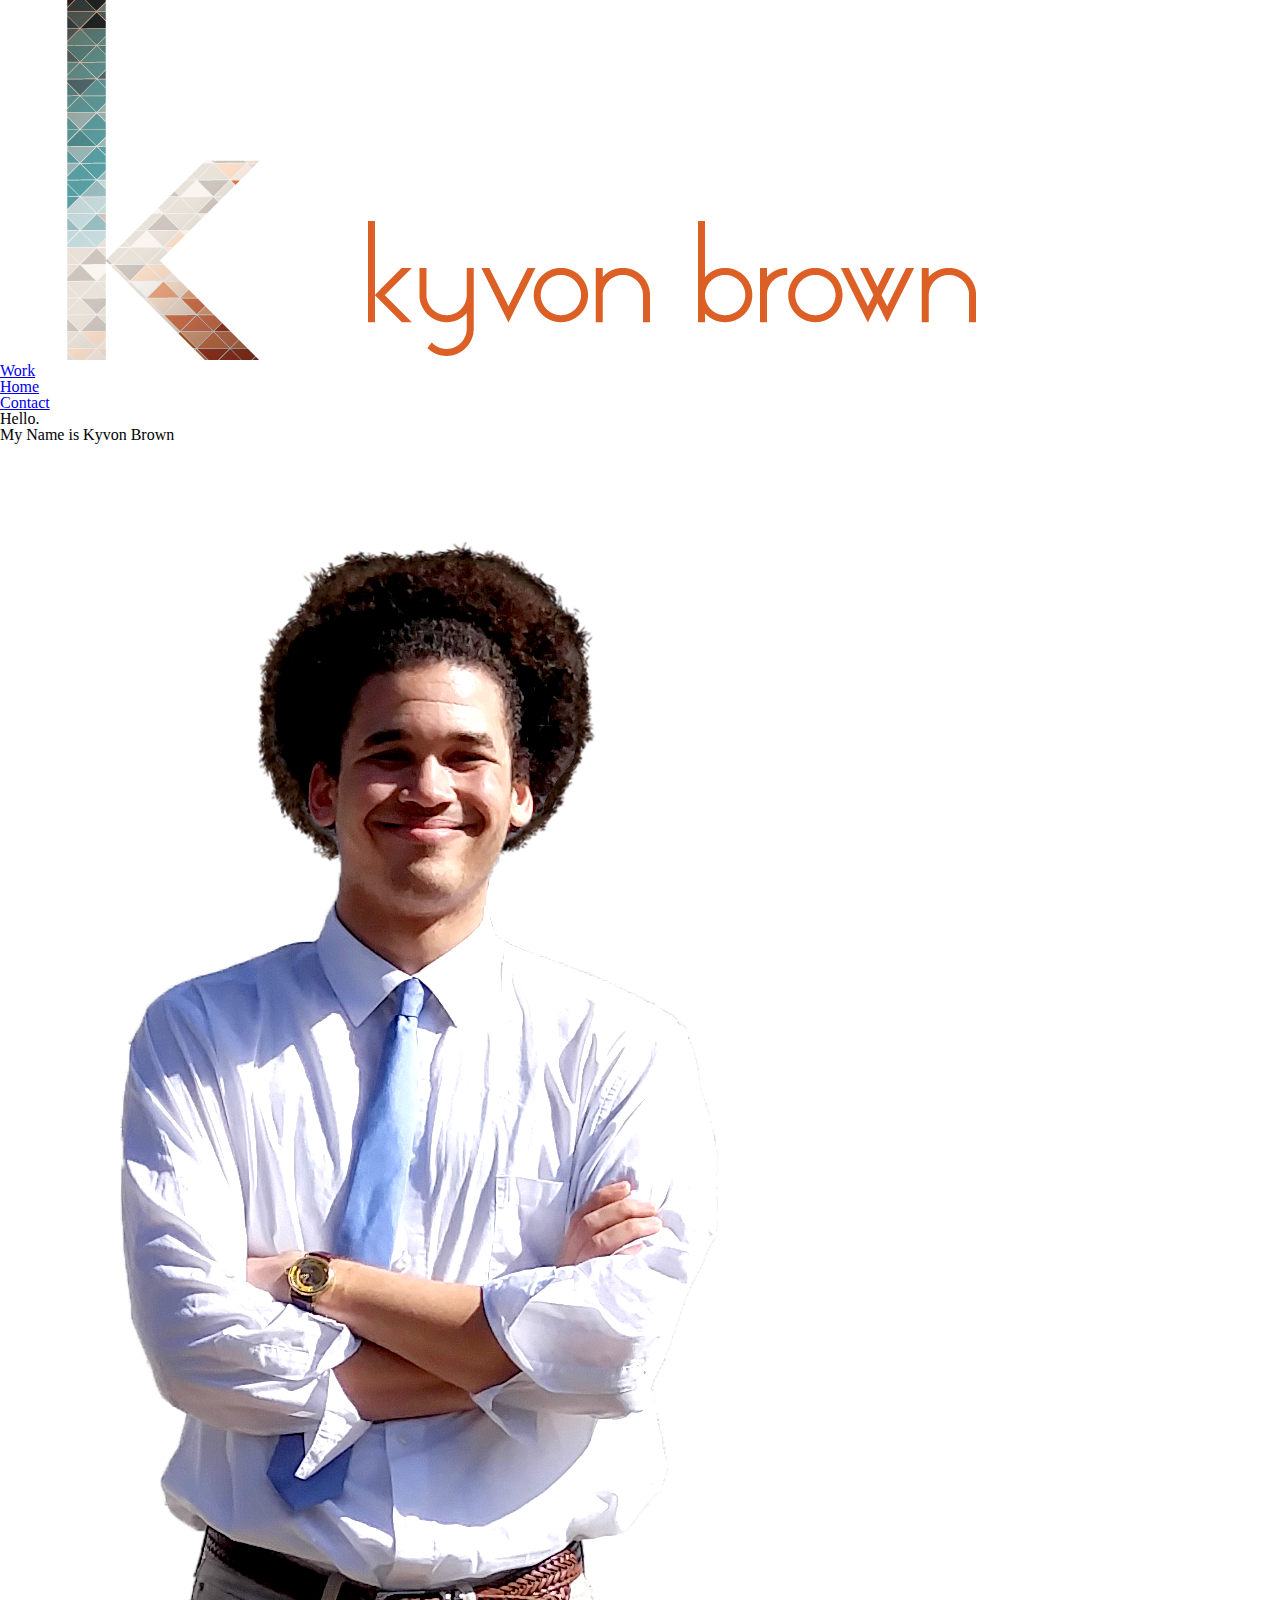
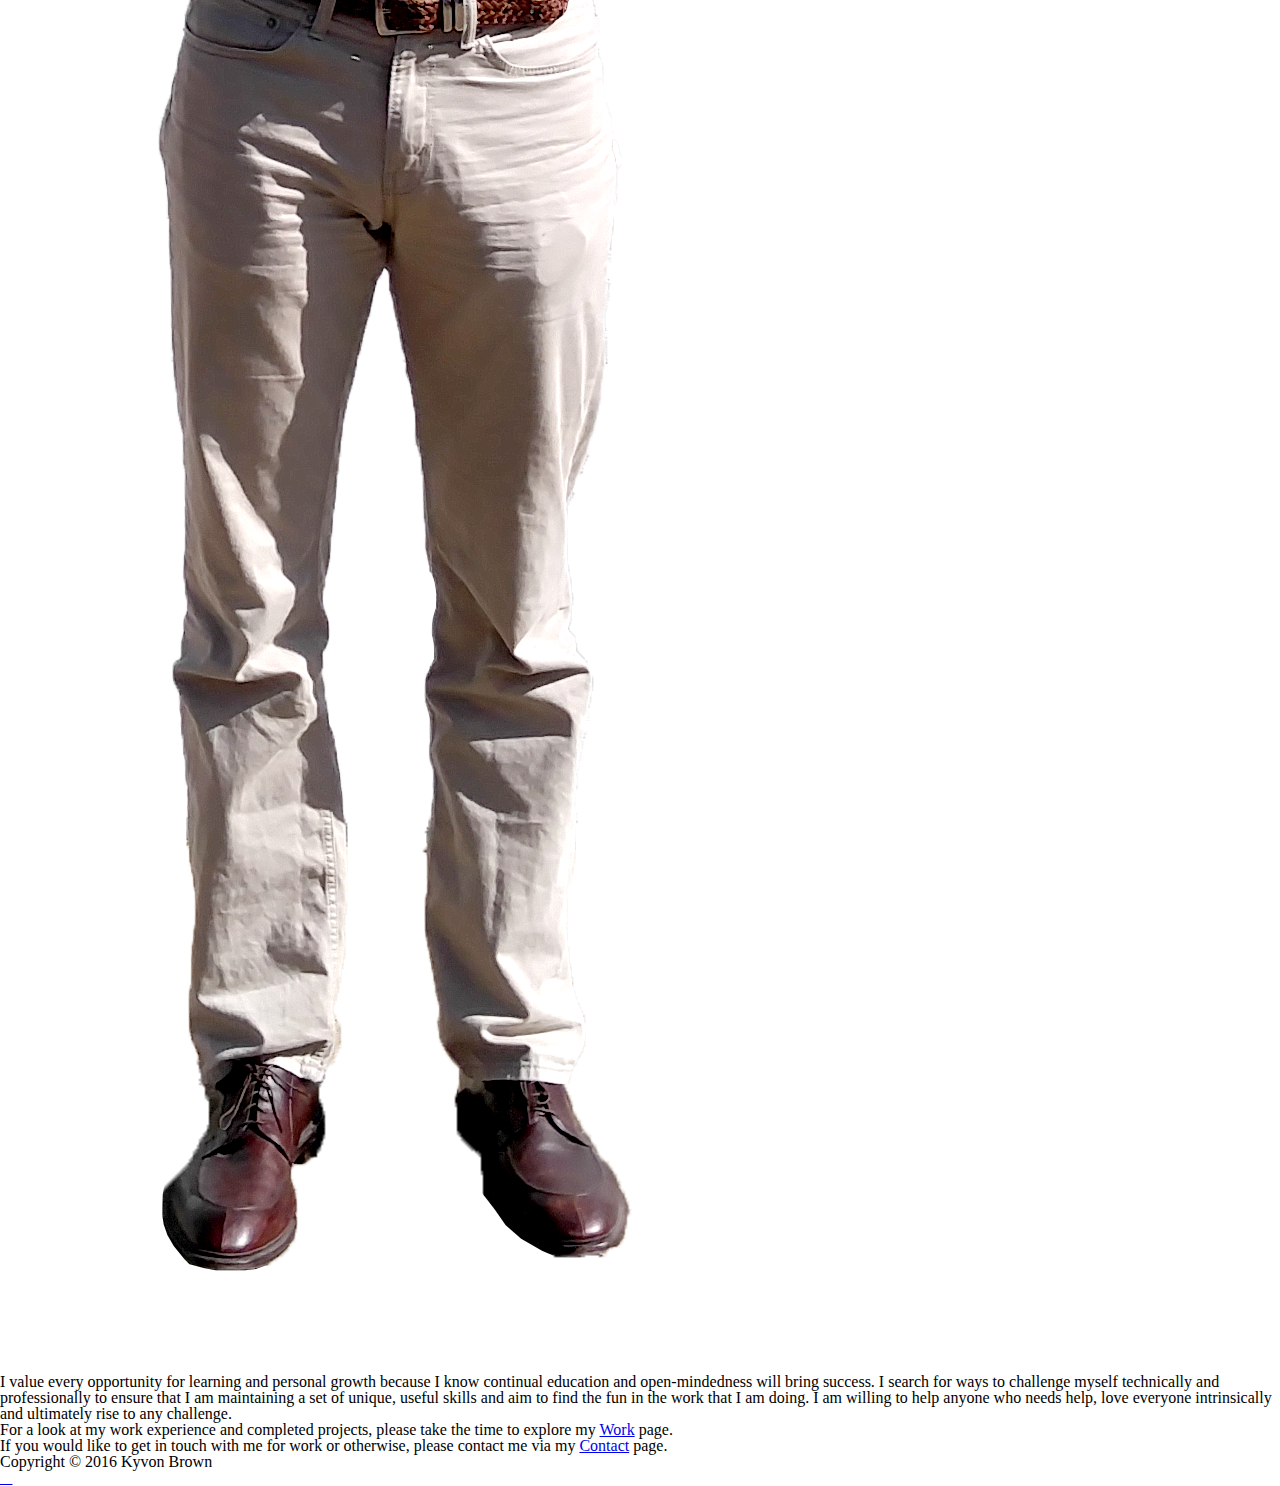
==== index.html @ e742f604 "Initial commit of project files" ====
<!DOCTYPE html>

<html>

<head>
    
    <meta charset="utf-8">
    <title>Kyvon Brown</title>
    
    <!--Detects Device Width-->
    <meta name="viewport" content="width=device-width, initial-scale=1.0">
    
    <!--Stylesheets-->
    <link href="reset.css" type="text/css" rel="stylesheet">
    <link href="style.css" type="text/css" rel="stylesheet">
    <link rel="stylesheet" href="https://maxcdn.bootstrapcdn.com/font-awesome/4.6.1/css/font-awesome.min.css">
    
</head>

<body>
    
    <div class="container">
        <!--Logo-->
        <div class="name">
            <img src="images/logo.png" alt="Main Logo">
            <img src="images/name-image.png" alt="Kyvon Brown">
        </div>
        
        <!--Navigation-->
        <nav>
            <ul>
                <li><a href="work.html">Work</a></li>
                <li><a href="index.html">Home</a></li>
                <li><a href="contact.html">Contact</a></li>
            </ul>
        </nav>
        
        <!--Section 1-->
        <div class="sec1">
            <div class="welcome">
                <h1>Hello.</h1>
                <h4>My Name is Kyvon Brown</h4>
            </div>
            <img src="images/me-01.png" alt="Full Body Photo of Kyvon">
        </div>
        
        <!--Section2-->
        <div class="sec2">
            <p>I value every opportunity for learning and personal growth because I know continual education and open-mindedness will bring success. I search for ways to challenge myself technically and professionally to ensure that I am maintaining a set of unique, useful skills and aim to find the fun in the work that I am doing. I am willing to help anyone who needs help, love everyone intrinsically and ultimately rise to any challenge.<br>For a look at my work experience and completed projects, please take the time to explore my <a href="work.html">Work</a> page.<br>If you would like to get in touch with me for work or otherwise, please contact me via my <a href="contact.html">Contact</a> page.</p>
        </div>
        
        <!--Footer-->
        <footer>
            <div class="left">
                <h6>Copyright &copy; 2016 Kyvon Brown</h6>
            </div>
            
            <div class="right">
                <a href="https://www.linkedin.com/in/kyvonbrown" target="_blank"><i class="fa-linkedin"></i></a>
            </div>
        </footer>
    </div>
    
</body>

</html>
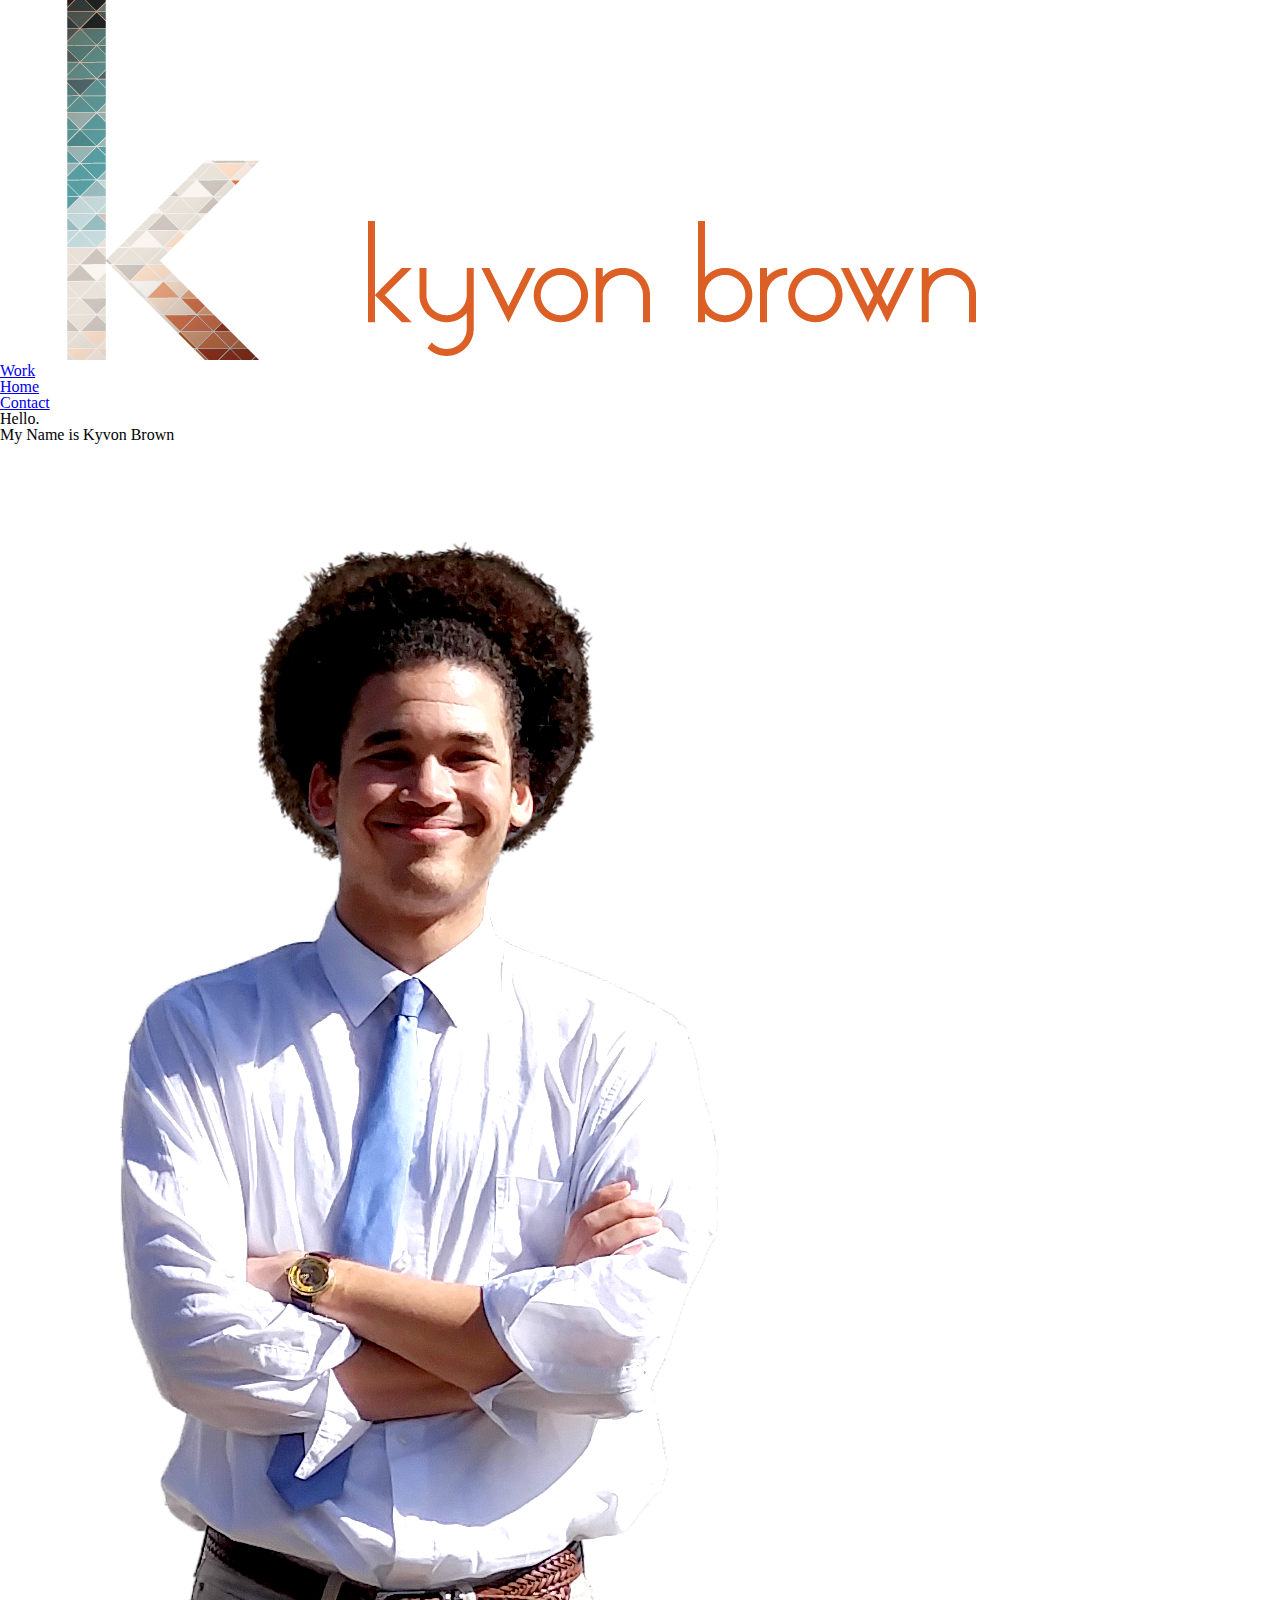
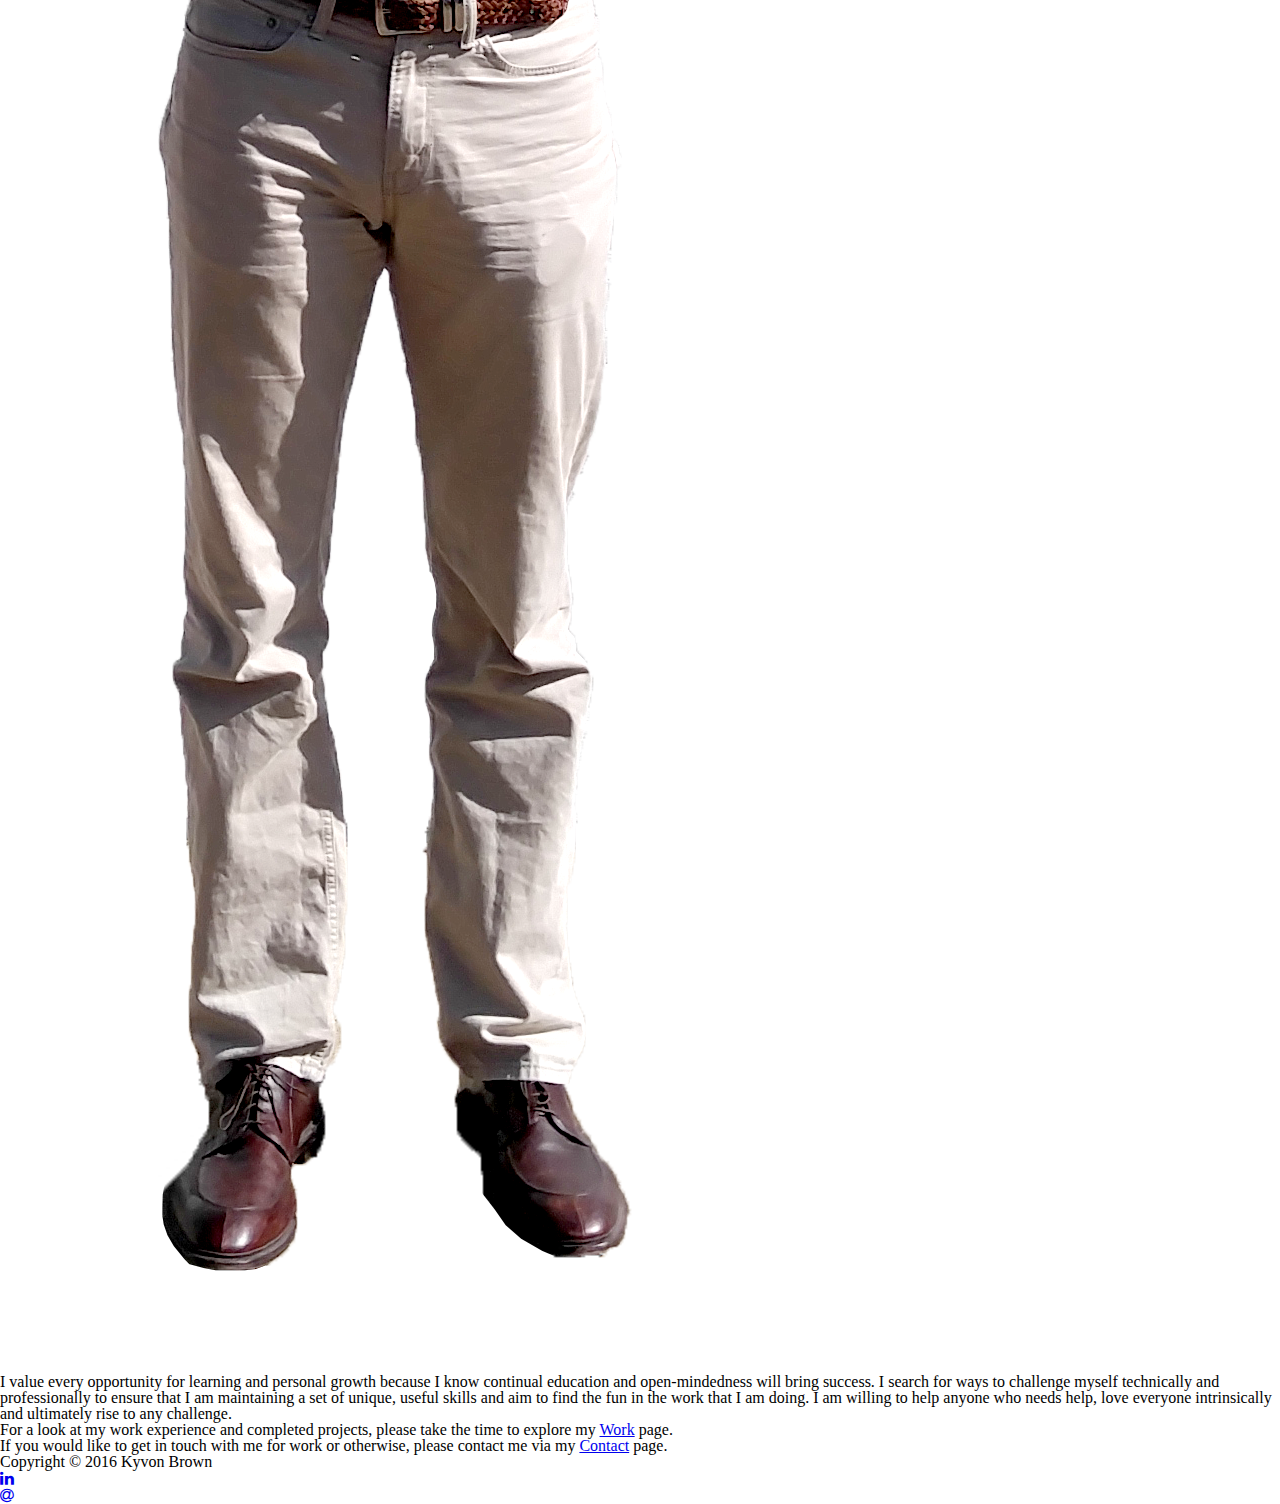
==== commit 363b776e: "Finished markup of home page" ====
--- a/index.html
+++ b/index.html
@@ -56,7 +56,14 @@
             </div>
             
             <div class="right">
-                <a href="https://www.linkedin.com/in/kyvonbrown" target="_blank"><i class="fa-linkedin"></i></a>
+                <ul>
+                    <li>
+                        <a href="https://www.linkedin.com/in/kyvonbrown" target="_blank"><i class="fa fa-linkedin" aria-hidden="true"></i></a>
+                    </li>
+                    <li>
+                        <a href="mailto:kyvonbrown.com"><i class="fa fa-at" aria-hidden="true"></i></a>
+                    </li>
+                </ul>
             </div>
         </footer>
     </div>
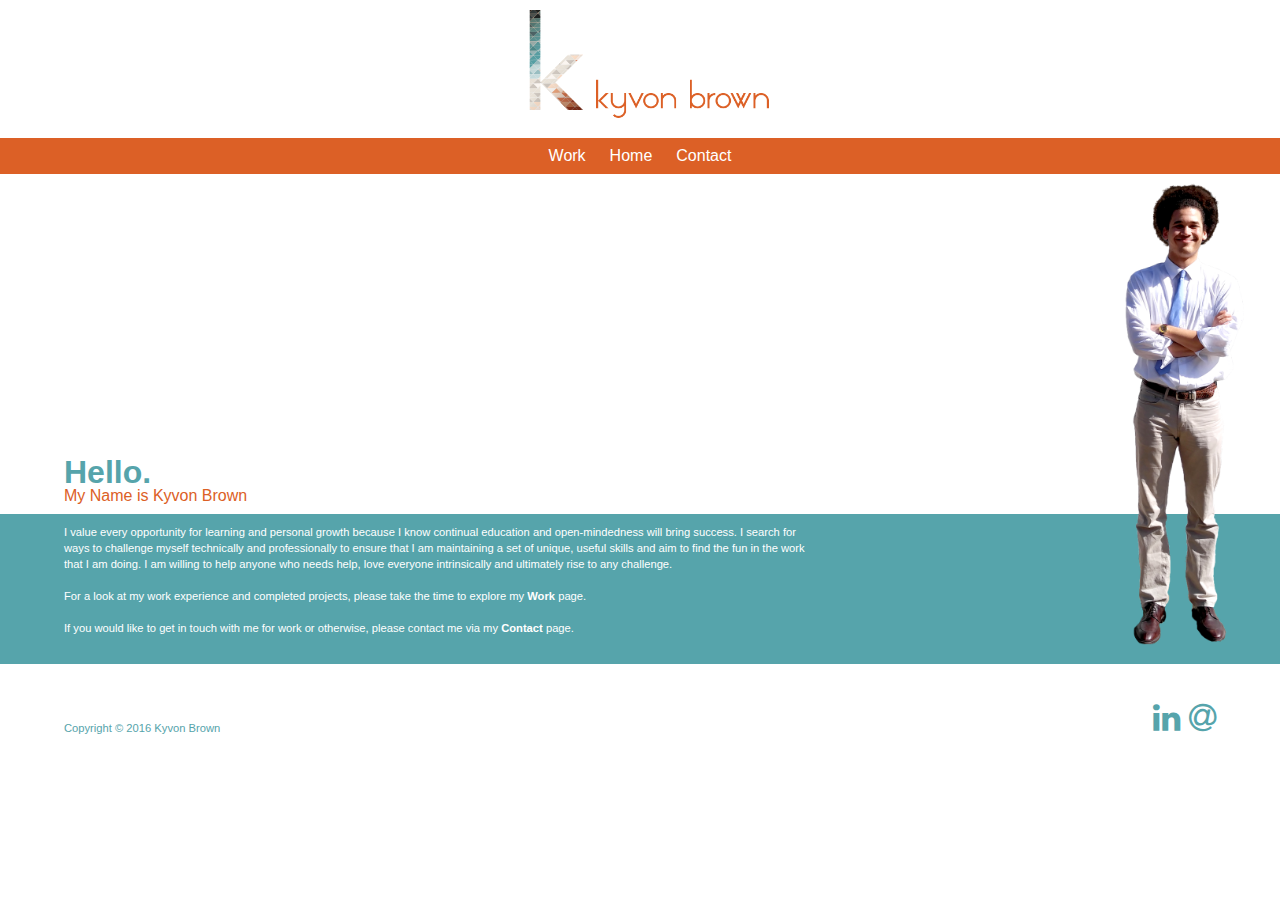
==== commit 6eaceb00: "Finished styling the home page" ====
--- a/index.html
+++ b/index.html
@@ -22,8 +22,8 @@
     <div class="container">
         <!--Logo-->
         <div class="name">
-            <img src="images/logo.png" alt="Main Logo">
-            <img src="images/name-image.png" alt="Kyvon Brown">
+            <img src="images/logo.png" alt="Main Logo" style="width: 100px;">
+            <img src="images/name-image.png" alt="Kyvon Brown" style="width: 175px; margin: 0 0 -9px -20px;">
         </div>
         
         <!--Navigation-->
@@ -41,12 +41,14 @@
                 <h1>Hello.</h1>
                 <h4>My Name is Kyvon Brown</h4>
             </div>
-            <img src="images/me-01.png" alt="Full Body Photo of Kyvon">
         </div>
         
         <!--Section2-->
         <div class="sec2">
-            <p>I value every opportunity for learning and personal growth because I know continual education and open-mindedness will bring success. I search for ways to challenge myself technically and professionally to ensure that I am maintaining a set of unique, useful skills and aim to find the fun in the work that I am doing. I am willing to help anyone who needs help, love everyone intrinsically and ultimately rise to any challenge.<br>For a look at my work experience and completed projects, please take the time to explore my <a href="work.html">Work</a> page.<br>If you would like to get in touch with me for work or otherwise, please contact me via my <a href="contact.html">Contact</a> page.</p>
+            <div class="text">
+                <p>I value every opportunity for learning and personal growth because I know continual education and open-mindedness will bring success. I search for ways to challenge myself technically and professionally to ensure that I am maintaining a set of unique, useful skills and aim to find the fun in the work that I am doing. I am willing to help anyone who needs help, love everyone intrinsically and ultimately rise to any challenge.<br><br>For a look at my work experience and completed projects, please take the time to explore my <a href="work.html">Work</a> page.<br><br>If you would like to get in touch with me for work or otherwise, please contact me via my <a href="contact.html">Contact</a> page.</p>
+                <img src="images/me-01.png" alt="Full Body Photo of Kyvon" style="height: 500px;">
+            </div>
         </div>
         
         <!--Footer-->
@@ -58,10 +60,10 @@
             <div class="right">
                 <ul>
                     <li>
-                        <a href="https://www.linkedin.com/in/kyvonbrown" target="_blank"><i class="fa fa-linkedin" aria-hidden="true"></i></a>
+                        <a href="https://www.linkedin.com/in/kyvonbrown" target="_blank"><i class="fa fa-linkedin fa-2x" aria-hidden="true"></i></a>
                     </li>
                     <li>
-                        <a href="mailto:kyvonbrown.com"><i class="fa fa-at" aria-hidden="true"></i></a>
+                        <a href="mailto:kyvonbrown@gmail.com"><i class="fa fa-at fa-2x" aria-hidden="true"></i></a>
                     </li>
                 </ul>
             </div>
--- a/style.css
+++ b/style.css
@@ -0,0 +1,182 @@
+/*Home Page*/
+
+/*Main Style Items*/
+h1 {
+    font-family: 'Helvetica', sans-serif;
+    font-weight: bold;
+    font-size: 2em;
+    color: #56a4ab;
+}
+
+h4 {
+    font-family: 'Helvetica', sans-serif;
+    font-weight: 200;
+    font-size: 1em;
+    color: #dc6026;
+}
+
+h6 {
+    font-family: 'Helvetica', sans-serif;
+    font-weight: lighter;
+    font-size: .7em;
+    color: #56a4ab;
+}
+
+p {
+    font-family: 'Helvetica', sans-serif;
+    font-weight: 100;
+    font-size: .7em;
+    color: white;
+}
+
+/*Logo Section*/
+.name {
+    padding: 10px 0 25px;
+    text-align: center;
+    width: 100%;
+    background-color: white;
+}
+
+/*Navigation*/
+nav {
+    background-color: #dc6026;
+    text-align: center;
+    width: 100%;
+    padding: 10px 0;
+}
+
+nav li {
+    font-family: 'Helvetica', sans-serif;
+    font-weight: 200;
+    display: inline;
+    margin: 0 10px;
+}
+
+nav a {
+    color: white;
+    text-decoration: none;
+    -webkit-transition: .1s;
+    -moz-transition: .1s;
+    -o-transition: .1s;
+    transition: .1s;
+}
+
+nav a:visited {
+    color: white;
+}
+
+nav a:hover, a:focus {
+    color: rgba(255,255,255,.5);
+}
+
+nav a:active {
+    color: white;
+}
+
+/*Section 1*/
+.sec1 {
+    padding: 20px 0;
+    position: relative;
+    height: 300px;
+    width: 100%;
+}
+
+.welcome {
+    position: absolute;
+    bottom: 0;
+    margin-bottom: 10px;
+    left: 5%;
+}
+
+/*Section 2*/
+.sec2 {
+    background-color: #56a4ab;
+    padding: 10px 0;
+    line-height: 1em;
+    position: relative;
+    z-index: -1;
+    width: 100%;
+    min-height: 130px;
+}
+
+.text {
+    height: 90%;
+    width: 59%;
+    z-index: 999;
+    margin-left: 5%
+}
+.sec2 img {
+    position: absolute;
+    right: 2%;
+    bottom:0;
+    z-index: 0;
+}
+
+.sec2 a {
+    color: white;
+    text-decoration: none;
+    font-weight: bold;
+    -webkit-transition: .1s;
+    -moz-transition: .1s;
+    -o-transition: .1s;
+    transition: .1s;
+}
+
+.sec2 a:visited {
+    color: white;
+}
+
+.sec2 a:hover, a:focus {
+    color: rgba(255,255,255,.5);
+}
+
+.sec2 a:active {
+    color: white;
+}
+
+/*Footer*/
+footer {
+    padding: 20px 0;
+    position: relative;
+    width: 100%;
+    height: 40px;
+    
+}
+.left {
+    width: 50%;
+    position: absolute;
+    bottom: 10px;
+    left: 5%;
+}
+
+.right ul {
+    position: absolute;
+    bottom: 10px;
+    right: 5%;
+}
+.right li {
+    display: inline;
+    margin-left: 5px;
+}
+
+.right a {
+    color: #56a4ab;
+    text-decoration: none;
+    -webkit-transition: .1s;
+    -moz-transition: .1s;
+    -o-transition: .1s;
+    transition: .1s;
+}
+
+.right a:visited {
+    color: #56a4ab;
+}
+
+.right a:hover, a:focus {
+    color: #56a4ab;
+    opacity: .5;
+}
+
+.right a:active {
+    color: #56a4ab;
+}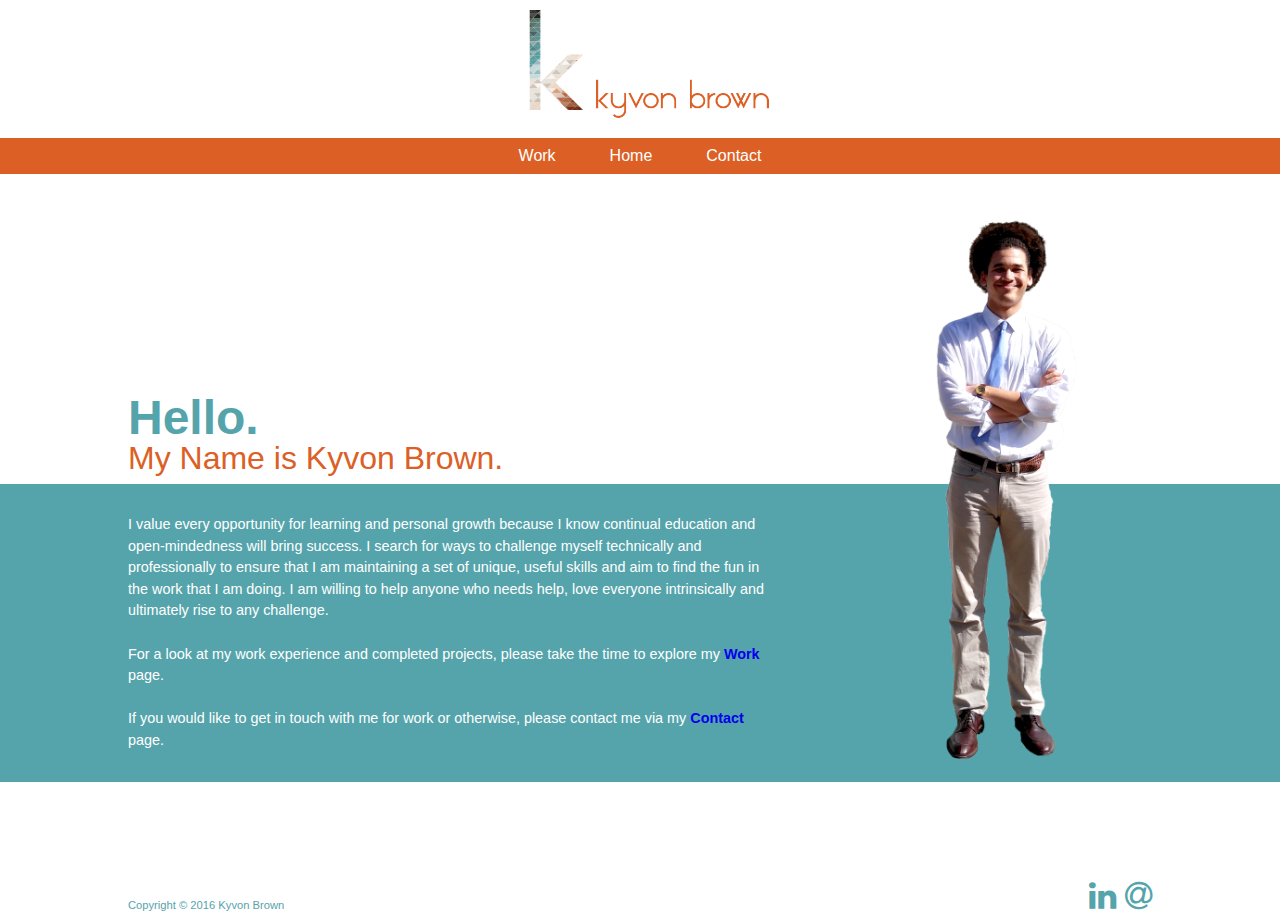
==== commit 51af791f: "finished tablet responsive form" ====
--- a/index.html
+++ b/index.html
@@ -39,7 +39,7 @@
         <div class="sec1">
             <div class="welcome">
                 <h1>Hello.</h1>
-                <h4>My Name is Kyvon Brown</h4>
+                <h4>My Name is Kyvon Brown.</h4>
             </div>
         </div>
         
@@ -47,8 +47,8 @@
         <div class="sec2">
             <div class="text">
                 <p>I value every opportunity for learning and personal growth because I know continual education and open-mindedness will bring success. I search for ways to challenge myself technically and professionally to ensure that I am maintaining a set of unique, useful skills and aim to find the fun in the work that I am doing. I am willing to help anyone who needs help, love everyone intrinsically and ultimately rise to any challenge.<br><br>For a look at my work experience and completed projects, please take the time to explore my <a href="work.html">Work</a> page.<br><br>If you would like to get in touch with me for work or otherwise, please contact me via my <a href="contact.html">Contact</a> page.</p>
-                <img src="images/me-01.png" alt="Full Body Photo of Kyvon" style="height: 500px;">
             </div>
+            <img src="images/me-01.png" alt="Full Body Photo of Kyvon">
         </div>
         
         <!--Footer-->
--- a/style.css
+++ b/style.css
@@ -6,6 +6,14 @@
     font-weight: bold;
     font-size: 2em;
     color: #56a4ab;
+}
+
+h3 {
+    color: #56a4ab;
+    font-family: 'Helvetica', sans-serif;
+    font-weight: 400;
+    font-size: 1em;
+    text-align: center;
 }
 
 h4 {
@@ -65,12 +73,8 @@
     color: white;
 }
 
-nav a:hover, a:focus {
+nav a:hover {
     color: rgba(255,255,255,.5);
-}
-
-nav a:active {
-    color: white;
 }
 
 /*Section 1*/
@@ -94,7 +98,6 @@
     padding: 10px 0;
     line-height: 1em;
     position: relative;
-    z-index: -1;
     width: 100%;
     min-height: 130px;
 }
@@ -102,18 +105,16 @@
 .text {
     height: 90%;
     width: 59%;
-    z-index: 999;
     margin-left: 5%
 }
 .sec2 img {
     position: absolute;
     right: 2%;
     bottom:0;
-    z-index: 0;
-}
-
-.sec2 a {
-    color: white;
+    height: 700px;
+}
+
+.text a {
     text-decoration: none;
     font-weight: bold;
     -webkit-transition: .1s;
@@ -122,15 +123,15 @@
     transition: .1s;
 }
 
-.sec2 a:visited {
-    color: white;
-}
-
-.sec2 a:hover, a:focus {
+.text a:visited {
+    color: white;
+}
+
+.text a:hover, a:focus {
     color: rgba(255,255,255,.5);
 }
 
-.sec2 a:active {
+.texts a:active {
     color: white;
 }
 
@@ -179,4 +180,202 @@
 
 .right a:active {
     color: #56a4ab;
+}
+
+/*Work Page*/
+
+/*Resume Section*/
+.res {
+    text-align: center;
+    padding: 20px 0 30px 0;
+}
+
+.res h3 {
+    margin-bottom: 20px;
+}
+
+.res a {
+    padding: 10px 15px;
+    color: #56a4ab;
+    text-decoration: none;
+    border: 1.5px solid #56a4ab;
+    border-radius: 10px;
+    -webkit-transition: .1s;
+    -moz-transition: .1s;
+    -o-transition: .1s;
+    transition: .1s;
+}
+
+.res a:visited {
+    color: #56a4ab;
+}
+
+.res a:hover, a:focus {
+    color: #fff;
+    background: #56a4ab;
+    border: 0;
+}
+
+.res a:active {
+    color: #56a4ab;
+    border: none;
+    background: transparent;
+}
+
+/*Portfolio Section*/
+.port {
+    background: #56a4ab;
+    padding: 20px 0;
+    text-align: center;
+    width: 100%;
+    height: 105em;
+}
+
+.port h3 {
+    color: white;
+    margin-bottom: 20px;
+}
+
+.middle {
+    padding-left: 22%;
+    width: 100%;
+    float:none;
+}
+
+.images img{
+    min-width: 200px;
+    min-height: 200px;
+    width: 30vh;
+    height: 30vh;
+    overflow: hidden;
+    border-radius: 10px;
+}
+
+.images li {
+    display: block; 
+    float: left;
+    width: auto;
+    margin: .5em;
+    font-family: 'Helvetica', sans-serif;
+    line-height: 1.5em;
+    color: white;
+}
+
+/*Contact Page*/
+
+/*Contact 1*/
+.con1 h3 {
+    margin: 20px 0; 
+}
+
+/*Contact 2*/
+.con2 h3 {
+    font-size: 1.5em;
+    text-align: left;
+    padding-left: 5%;
+    margin-bottom: 10px;;
+}
+
+.con2 p{
+    color: #56a4ab;
+    font-size: .7em;
+    line-height: 150%;
+    padding-left: 5%;
+    margin-bottom: 20px;
+}
+
+.con3 {
+    padding: 10% 0 0 25%;
+    text-align: left;
+    color: #dc6026;
+    height: 20vh;
+}
+
+.con3 li {
+    line-height: 1.5em;
+    display: block;
+    width: 75%;
+}
+
+.con3 a {
+    padding-left: 10px;
+    color: #dc6026;
+    text-decoration: none;
+    -webkit-transition: .1s;
+    -moz-transition: .1s;
+    -o-transition: .1s;
+    transition: .1s;
+}
+
+.res a:visited {
+    color: #dc6026;
+}
+
+.res a:hover, a:focus {
+    color: #dc6026;
+    opacity: .5;
+}
+
+.res a:active {
+    color: #dc6026;
+}
+
+/*For Tablets*/
+@media only screen and (min-width:768px) {
+
+/*Navigation*/
+nav li {
+    margin: 0 25px;
+}
+
+/*Section 1*/
+    
+.sec1 {
+    height: 30vh;
+}
+
+.welcome {
+    left: 10%;
+}
+
+.welcome h1 {
+    font-size: 3em;
+}
+    
+.welcome h4 {
+    font-size: 2em;
+}
+/*Section 2*/
+.sec2 p {
+    font-size: .9em;
+    line-height: 1.5em;
+}
+
+.text {
+    width: 50%;
+    margin-left: 10%;
+    padding: 20px 0;
+}
+    
+.sec2 img {
+    right: 15vw;
+    height: 65vh;
+}
+/*Footer*/
+footer {
+    height: 100px;
+    
+}
+.left {
+    left: 10%;
+}
+
+.right ul {
+    right: 10%;
+}
+}
+
+/*For Desktop*/
+@media only screen and (min-width: 1024px) {
+    
 }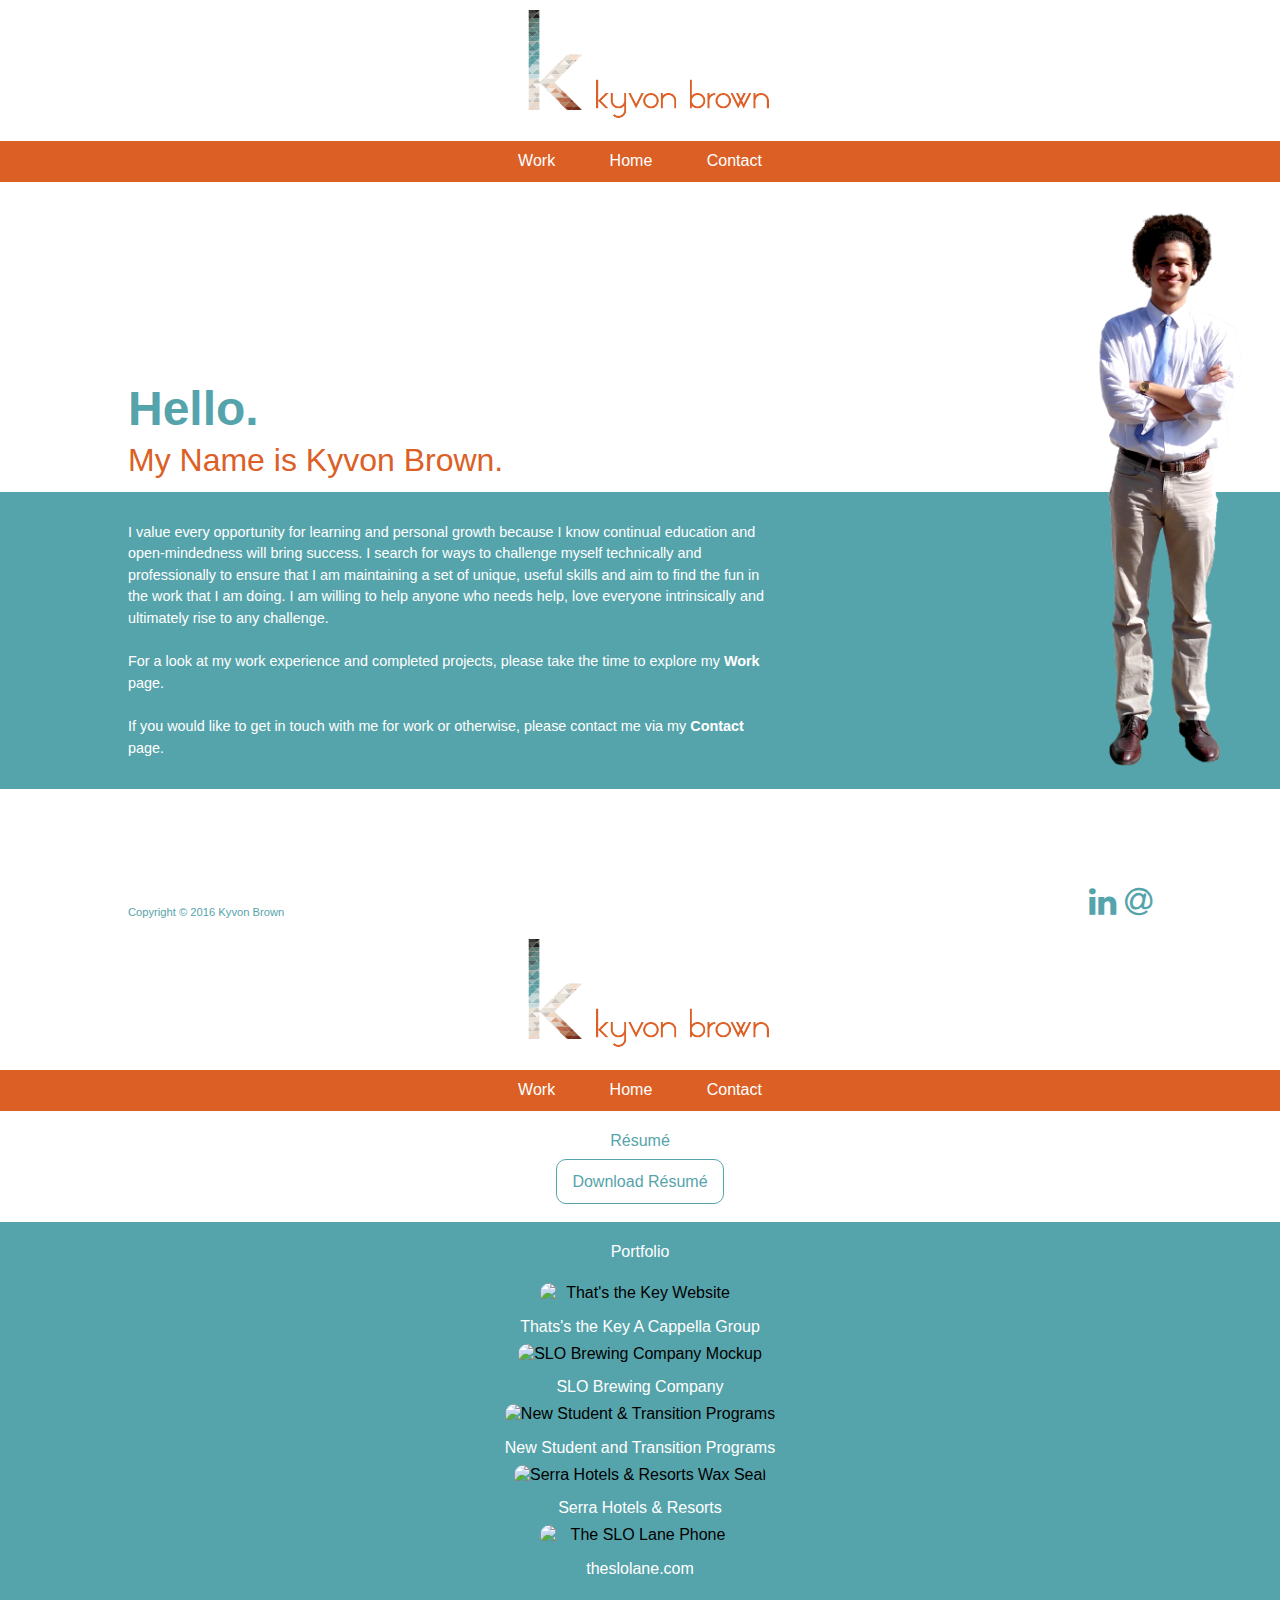
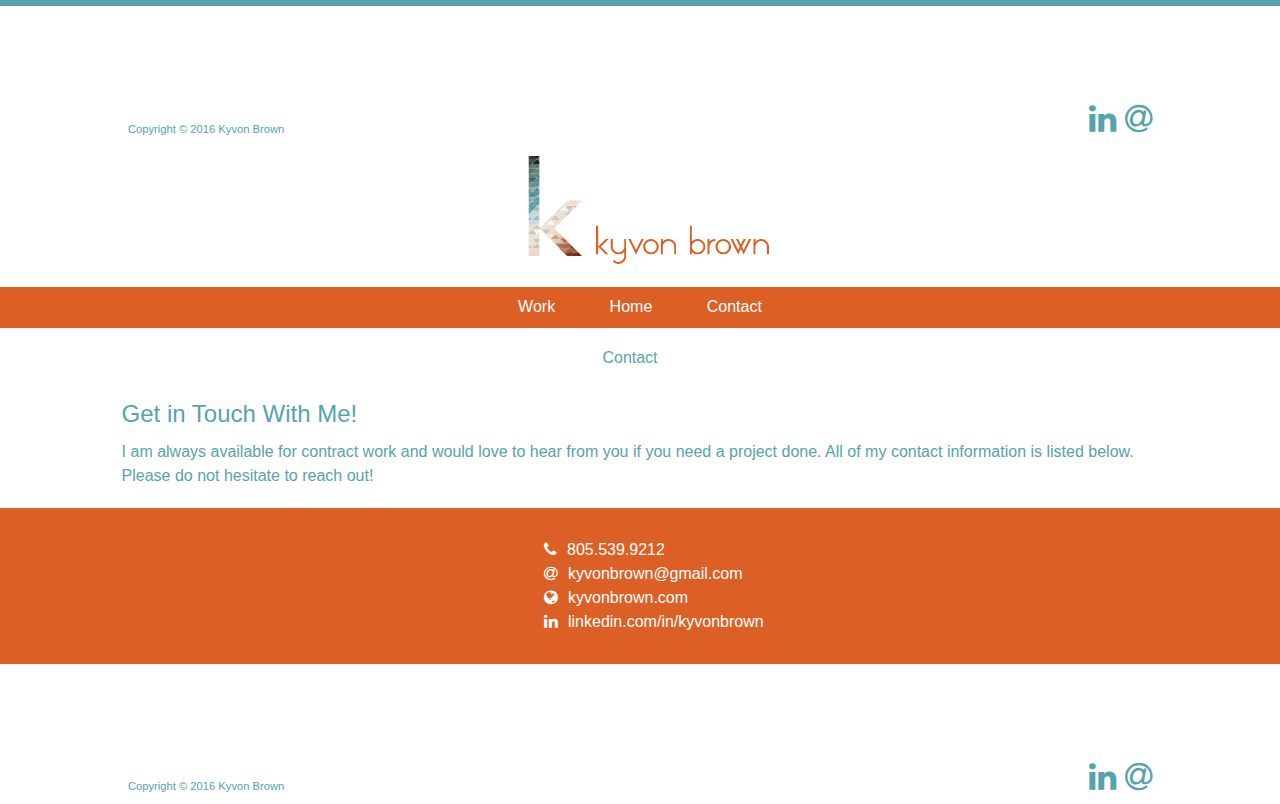
==== commit 0af842b3: "Finished Site with JQuery Transitions" ====
--- a/index.html
+++ b/index.html
@@ -12,64 +12,199 @@
     
     <!--Stylesheets-->
     <link href="reset.css" type="text/css" rel="stylesheet">
+    <link rel="stylesheet" type="text/css"  href="jquery.css">
+    <link rel="stylesheet" href="https://maxcdn.bootstrapcdn.com/font-awesome/4.6.1/css/font-awesome.min.css">
     <link href="style.css" type="text/css" rel="stylesheet">
-    <link rel="stylesheet" href="https://maxcdn.bootstrapcdn.com/font-awesome/4.6.1/css/font-awesome.min.css">
+    
+    
+    <!--Scripts-->
+    <script src="http://code.jquery.com/jquery-1.11.3.min.js"></script>
+    <script src="http://code.jquery.com/mobile/1.4.5/jquery.mobile-1.4.5.min.js"></script>
     
 </head>
 
 <body>
     
-    <div class="container">
-        <!--Logo-->
-        <div class="name">
-            <img src="images/logo.png" alt="Main Logo" style="width: 100px;">
-            <img src="images/name-image.png" alt="Kyvon Brown" style="width: 175px; margin: 0 0 -9px -20px;">
-        </div>
-        
-        <!--Navigation-->
-        <nav>
-            <ul>
-                <li><a href="work.html">Work</a></li>
-                <li><a href="index.html">Home</a></li>
-                <li><a href="contact.html">Contact</a></li>
-            </ul>
-        </nav>
-        
-        <!--Section 1-->
-        <div class="sec1">
-            <div class="welcome">
-                <h1>Hello.</h1>
-                <h4>My Name is Kyvon Brown.</h4>
-            </div>
-        </div>
-        
-        <!--Section2-->
-        <div class="sec2">
-            <div class="text">
-                <p>I value every opportunity for learning and personal growth because I know continual education and open-mindedness will bring success. I search for ways to challenge myself technically and professionally to ensure that I am maintaining a set of unique, useful skills and aim to find the fun in the work that I am doing. I am willing to help anyone who needs help, love everyone intrinsically and ultimately rise to any challenge.<br><br>For a look at my work experience and completed projects, please take the time to explore my <a href="work.html">Work</a> page.<br><br>If you would like to get in touch with me for work or otherwise, please contact me via my <a href="contact.html">Contact</a> page.</p>
-            </div>
-            <img src="images/me-01.png" alt="Full Body Photo of Kyvon">
-        </div>
-        
-        <!--Footer-->
-        <footer>
-            <div class="left">
-                <h6>Copyright &copy; 2016 Kyvon Brown</h6>
-            </div>
-            
-            <div class="right">
+    <div data-role="page" id="pageone">
+        <div class="container">
+            <!--Logo-->
+            <div class="name">
+                <img src="images/logo.png" alt="Main Logo" style="width: 100px;">
+                <img src="images/name-image.png" alt="Kyvon Brown" style="width: 175px; margin: 0 0 -9px -20px;">
+            </div>
+
+            <!--Navigation-->
+            <nav>
                 <ul>
-                    <li>
-                        <a href="https://www.linkedin.com/in/kyvonbrown" target="_blank"><i class="fa fa-linkedin fa-2x" aria-hidden="true"></i></a>
-                    </li>
-                    <li>
-                        <a href="mailto:kyvonbrown@gmail.com"><i class="fa fa-at fa-2x" aria-hidden="true"></i></a>
-                    </li>
+                    <li><a href="#pagetwo" data-transition="slide" data-direction="reverse">Work</a></li>
+                    <li><a href="#pageone">Home</a></li>
+                    <li><a href="#pagethree" data-transition="slide">Contact</a></li>
                 </ul>
-            </div>
-        </footer>
+            </nav>
+
+            <!--Section 1-->
+            <div class="sec1" style="background-color: white;">
+                <div class="welcome">
+                    <h1>Hello.</h1>
+                    <h4>My Name is Kyvon Brown.</h4>
+                </div>
+            </div>
+
+            <!--Section2-->
+            <div class="sec2">
+                <div class="text">
+                    <p>I value every opportunity for learning and personal growth because I know continual education and open-mindedness will bring success. I search for ways to challenge myself technically and professionally to ensure that I am maintaining a set of unique, useful skills and aim to find the fun in the work that I am doing. I am willing to help anyone who needs help, love everyone intrinsically and ultimately rise to any challenge.<br><br>For a look at my work experience and completed projects, please take the time to explore my <a href="work.html">Work</a> page.<br><br>If you would like to get in touch with me for work or otherwise, please contact me via my <a href="contact.html">Contact</a> page.</p>
+                </div>
+                <img src="images/me-01.png" alt="Full Body Photo of Kyvon">
+            </div>
+
+            <!--Footer-->
+            <footer style="background-color: white;">
+                <div class="left">
+                    <h6>Copyright &copy; 2016 Kyvon Brown</h6>
+                </div>
+
+                <div class="right">
+                    <ul>
+                        <li>
+                            <a href="https://www.linkedin.com/in/kyvonbrown" target="_blank"><i class="fa fa-linkedin fa-2x" aria-hidden="true"></i></a>
+                        </li>
+                        <li>
+                            <a href="mailto:kyvonbrown@gmail.com"><i class="fa fa-at fa-2x" aria-hidden="true"></i></a>
+                        </li>
+                    </ul>
+                </div>
+            </footer>
+        </div>
     </div>
     
+        <div data-role="page" id="pagetwo">
+        <div class="container">
+            <div data-role="header">
+                <!--Logo-->
+                <div class="name">
+                    <img src="images/logo.png" alt="Main Logo" style="width: 100px;">
+                    <img src="images/name-image.png" alt="Kyvon Brown" style="width: 175px; margin: 0 0 -9px -20px;">
+                </div>
+
+                <!--Navigation-->
+                <nav>
+                    <ul>
+                        <li><a href="#pagetwo">Work</a></li>
+                        <li><a href="#pageone" data-transition="slide">Home</a></li>
+                        <li><a href="#pagethree" data-transition="slide">Contact</a></li>
+                    </ul>
+                </nav>
+            </div>
+            
+            <div data-role="main">
+                <!--Resume Section-->
+                <div class="res" style="background-color: white;">
+                    <h3>Résumé</h3>
+                    <a href="kyvon-brown-resume.pdf">Download Résumé</a>
+                </div>
+
+                <!--Portfolio Section-->
+                <div class="port">
+                    <h3>Portfolio</h3>
+                    <div class="middle">
+                        <img src="images/ttk.png" alt="That's the Key Website">
+                        <p>Thats's the Key A Cappella Group</p>
+                        <img src="images/beer.png" alt="SLO Brewing Company Mockup">
+                        <p>SLO Brewing Company</p>
+                        <img src="images/soar.png" alt="New Student & Transition Programs">
+                        <p>New Student and Transition Programs</p>
+                        <img src="images/serra.png" alt="Serra Hotels & Resorts Wax Seal">
+                        <p>Serra Hotels &amp; Resorts</p>
+                        <img src="images/slo-lane.png" alt="The SLO Lane Phone">
+                        <p>theslolane.com</p>
+                    </div>
+                </div>
+            </div>
+            
+            <div data-role="footer">
+                <!--Footer-->
+                <footer style="background-color: white;">
+                    <div class="left">
+                        <h6>Copyright &copy; 2016 Kyvon Brown</h6>
+                    </div>
+
+                    <div class="right">
+                        <ul>
+                            <li>
+                                <a href="https://www.linkedin.com/in/kyvonbrown" target="_blank"><i class="fa fa-linkedin fa-2x" aria-hidden="true"></i></a>
+                            </li>
+                            <li>
+                                <a href="mailto:kyvonbrown@gmail.com"><i class="fa fa-at fa-2x" aria-hidden="true"></i></a>
+                            </li>
+                        </ul>
+                    </div>
+                </footer>
+            </div>
+        </div>
+    </div>
+    
+    <div data-role="page" id="pagethree">
+        <div class="container">
+        <div data-role="header">
+            <!--Logo-->
+            <div class="name">
+                <img src="images/logo.png" alt="Main Logo" style="width: 100px;">
+                <img src="images/name-image.png" alt="Kyvon Brown" style="width: 175px; margin: 0 0 -9px -20px;">
+            </div>
+
+            <!--Navigation-->
+            <nav>
+                <ul>
+                    <li><a href="#pagetwo" data-transition="slide" data-direction="reverse">Work</a></li>
+                    <li><a href="#pageone" data-transition="slide" data-direction="reverse">Home</a></li>
+                    <li><a href="#pagethree">Contact</a></li>
+                </ul>
+            </nav>
+        </div>
+            
+        <div data-role="main">
+            <!--Contact 1-->
+            <div class="con1" >
+                <h3>Contact</h3>
+            </div>
+
+            <!--Contact 2-->
+            <div class="con2">
+                <h3>Get in Touch With Me!</h3>
+                <p>I am always available for contract work and would love to hear from you if you need a project done. All of my contact information is listed below. Please do not hesitate to reach out!</p>
+            </div>
+
+            <!--Contact Information-->
+            <div class="con3">
+                <p><i class="fa fa-phone" aria-hidden="true"></i><a href="tel:18055399212">805.539.9212</a><br>
+                <i class="fa fa-at" aria-hidden="true"></i><a href="mailto:kyvonbrown@gmail.com">kyvonbrown@gmail.com</a><br>
+                <i class="fa fa-globe" aria-hidden="true"></i><a href="https://www.kyvonbrown.com" target="_blank">kyvonbrown.com</a><br>
+                <i class="fa fa-linkedin" aria-hidden="true"></i><a href="https://www.linkedin.com/in/kyvonbrown" target="_blank">linkedin.com/in/kyvonbrown</a></p>
+            </div>
+        </div>
+            
+        <div data-role="footer">
+            <!--Footer-->
+            <footer style="background-color: white; border-0;">
+                <div class="left">
+                    <h6>Copyright &copy; 2016 Kyvon Brown</h6>
+                </div>
+
+                <div class="right">
+                    <ul>
+                        <li>
+                            <a href="https://www.linkedin.com/in/kyvonbrown" target="_blank"><i class="fa fa-linkedin fa-2x" aria-hidden="true"></i></a>
+                        </li>
+                        <li>
+                            <a href="mailto:kyvonbrown@gmail.com"><i class="fa fa-at fa-2x" aria-hidden="true"></i></a>
+                        </li>
+                    </ul>
+                </div>
+            </footer>
+        </div>
+        </div>
+    </div>
 </body>
 
 </html>--- a/style.css
+++ b/style.css
@@ -35,6 +35,12 @@
     font-weight: 100;
     font-size: .7em;
     color: white;
+}
+
+a {
+    text-shadow: none;
+    color: #fff;
+    background-color: transparent;
 }
 
 /*Logo Section*/
@@ -81,7 +87,7 @@
 .sec1 {
     padding: 20px 0;
     position: relative;
-    height: 300px;
+    height: 30vh;
     width: 100%;
 }
 
@@ -110,11 +116,12 @@
 .sec2 img {
     position: absolute;
     right: 2%;
-    bottom:0;
-    height: 700px;
+    bottom:0;  
+    height: 480px;
 }
 
 .text a {
+    color: white;
     text-decoration: none;
     font-weight: bold;
     -webkit-transition: .1s;
@@ -128,11 +135,8 @@
 }
 
 .text a:hover, a:focus {
-    color: rgba(255,255,255,.5);
-}
-
-.texts a:active {
-    color: white;
+    color: white;
+    opacity: .5;
 }
 
 /*Footer*/
@@ -195,7 +199,7 @@
 }
 
 .res a {
-    padding: 10px 15px;
+    padding: 13px 15px;
     color: #56a4ab;
     text-decoration: none;
     border: 1.5px solid #56a4ab;
@@ -210,7 +214,7 @@
     color: #56a4ab;
 }
 
-.res a:hover, a:focus {
+.res a:hover, .res a:focus {
     color: #fff;
     background: #56a4ab;
     border: 0;
@@ -228,7 +232,7 @@
     padding: 20px 0;
     text-align: center;
     width: 100%;
-    height: 105em;
+    height: 100%;
 }
 
 .port h3 {
@@ -237,43 +241,48 @@
 }
 
 .middle {
-    padding-left: 22%;
-    width: 100%;
-    float:none;
-}
-
-.images img{
+    width: 100%;
+    margin: 0 auto;
+    display: block;
+    text-align: center;
+}
+
+.middle img{
     min-width: 200px;
-    min-height: 200px;
-    width: 30vh;
-    height: 30vh;
+    width: 95%;
     overflow: hidden;
     border-radius: 10px;
 }
 
-.images li {
-    display: block; 
-    float: left;
-    width: auto;
-    margin: .5em;
-    font-family: 'Helvetica', sans-serif;
+.middle p {
+    font-family: 'Helvetica', sans-serif;
+    font-size: 1em;
     line-height: 1.5em;
     color: white;
+    margin: 5px 0;
 }
 
 /*Contact Page*/
 
 /*Contact 1*/
+.con1 {
+    width: 100%;
+    padding: 20px 0 30px 0;
+    text-align: center;
+}
 .con1 h3 {
-    margin: 20px 0; 
-}
-
+    margin-left: -10px;
+    width: 100%;
+}
 /*Contact 2*/
+.con2 {
+    width: 100%;
+}
 .con2 h3 {
     font-size: 1.5em;
     text-align: left;
     padding-left: 5%;
-    margin-bottom: 10px;;
+    margin-bottom: 10px;
 }
 
 .con2 p{
@@ -281,25 +290,28 @@
     font-size: .7em;
     line-height: 150%;
     padding-left: 5%;
+    width: 90%;
     margin-bottom: 20px;
 }
 
 .con3 {
-    padding: 10% 0 0 25%;
+    background: #dc6026;
     text-align: left;
-    color: #dc6026;
-    height: 20vh;
-}
-
-.con3 li {
+    color: #fff;
+    height: 100%;
+    padding: 30px 0;
+}
+
+.con3 p {
+    padding-left: 20%;
+    text-align: left;
+    font-size: 1em;
     line-height: 1.5em;
-    display: block;
-    width: 75%;
 }
 
 .con3 a {
     padding-left: 10px;
-    color: #dc6026;
+    color: #fff;
     text-decoration: none;
     -webkit-transition: .1s;
     -moz-transition: .1s;
@@ -307,22 +319,66 @@
     transition: .1s;
 }
 
-.res a:visited {
-    color: #dc6026;
-}
-
-.res a:hover, a:focus {
-    color: #dc6026;
+.con3 a:visited {
+    color: #fff;
+}
+
+.con3 a:hover, .con3 a:focus {
+    color: #fff;
     opacity: .5;
 }
 
-.res a:active {
-    color: #dc6026;
-}
-
+.con3 a:active {
+    color: #fff;
+}
+
+/*For ladscape Phone*/
+@media only screen and (min-width:640px) {
+/*Home*/
+    
+/*Section 1*/
+.welcome {
+    left: 10%;
+}
+/*Section 2*/
+.text {
+    margin-left: 10%;
+}
+.sec2 img {
+    right: 10%;
+    height: 350px;
+}
+    
+/*Footer*/
+.left {
+    left: 10%;
+}
+
+.right ul {
+    right: 10%;
+}
+    
+/*Contact*/
+/*Contact 2*/
+    .con2 {
+        padding-left: 5%;
+        width: 90%;
+    }
+    .con2 p {
+        font-size: .8em;
+    }
+/*Contact 3*/
+.con3 p {
+    padding-left: 35%;
+    text-align: left;
+    font-size: 1em;
+    line-height: 1.5em;
+    width: 50%;
+}
+}
 /*For Tablets*/
 @media only screen and (min-width:768px) {
-
+/*Home*/
 /*Navigation*/
 nav li {
     margin: 0 25px;
@@ -358,8 +414,8 @@
 }
     
 .sec2 img {
-    right: 15vw;
-    height: 65vh;
+    right: 10%;
+    height: 700px;
 }
 /*Footer*/
 footer {
@@ -373,9 +429,41 @@
 .right ul {
     right: 10%;
 }
+    
+/*Work*/
+/*Portfolio*/
+
+.middle img{
+    min-width: 200px;
+    width: 50%;
+}
+    
+/*Contact*/
+/*Contact 2*/
+    .con2 p {
+        font-size: 1em;
+    }
+    .con2 {
+        padding-left: 5%;
+        width: 90%;
+    }
+/*Contact 3*/
+    .con3 p {
+        padding-left: 35%;
+    }
 }
 
 /*For Desktop*/
-@media only screen and (min-width: 1024px) {
-    
+@media only screen and (min-width: 900px) {
+/*Home*/
+/*Section 2*/
+.sec2 img {
+    right: 2%;  
+    height: 600px;
+}
+/*Contact*/
+/*Contact 3*/
+    .con3 p {
+        margin: 0 auto;
+    }  
 }